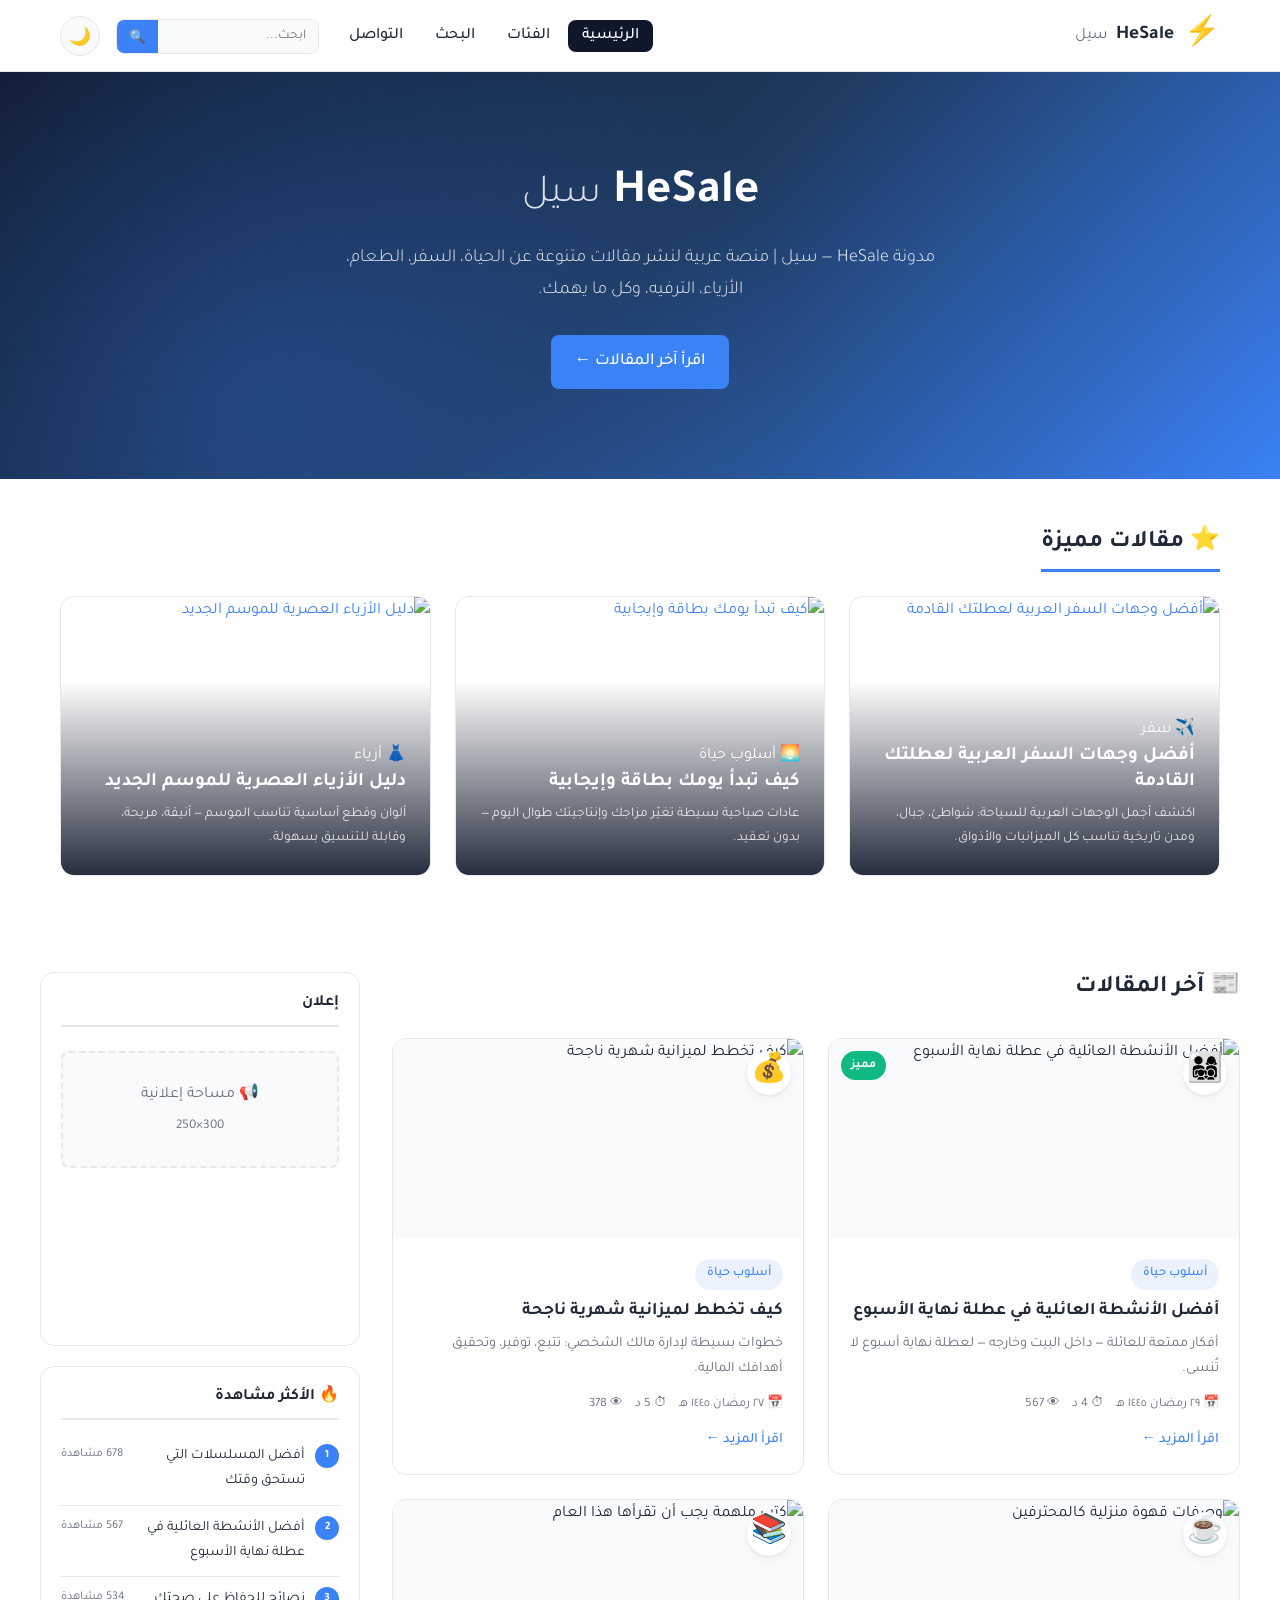
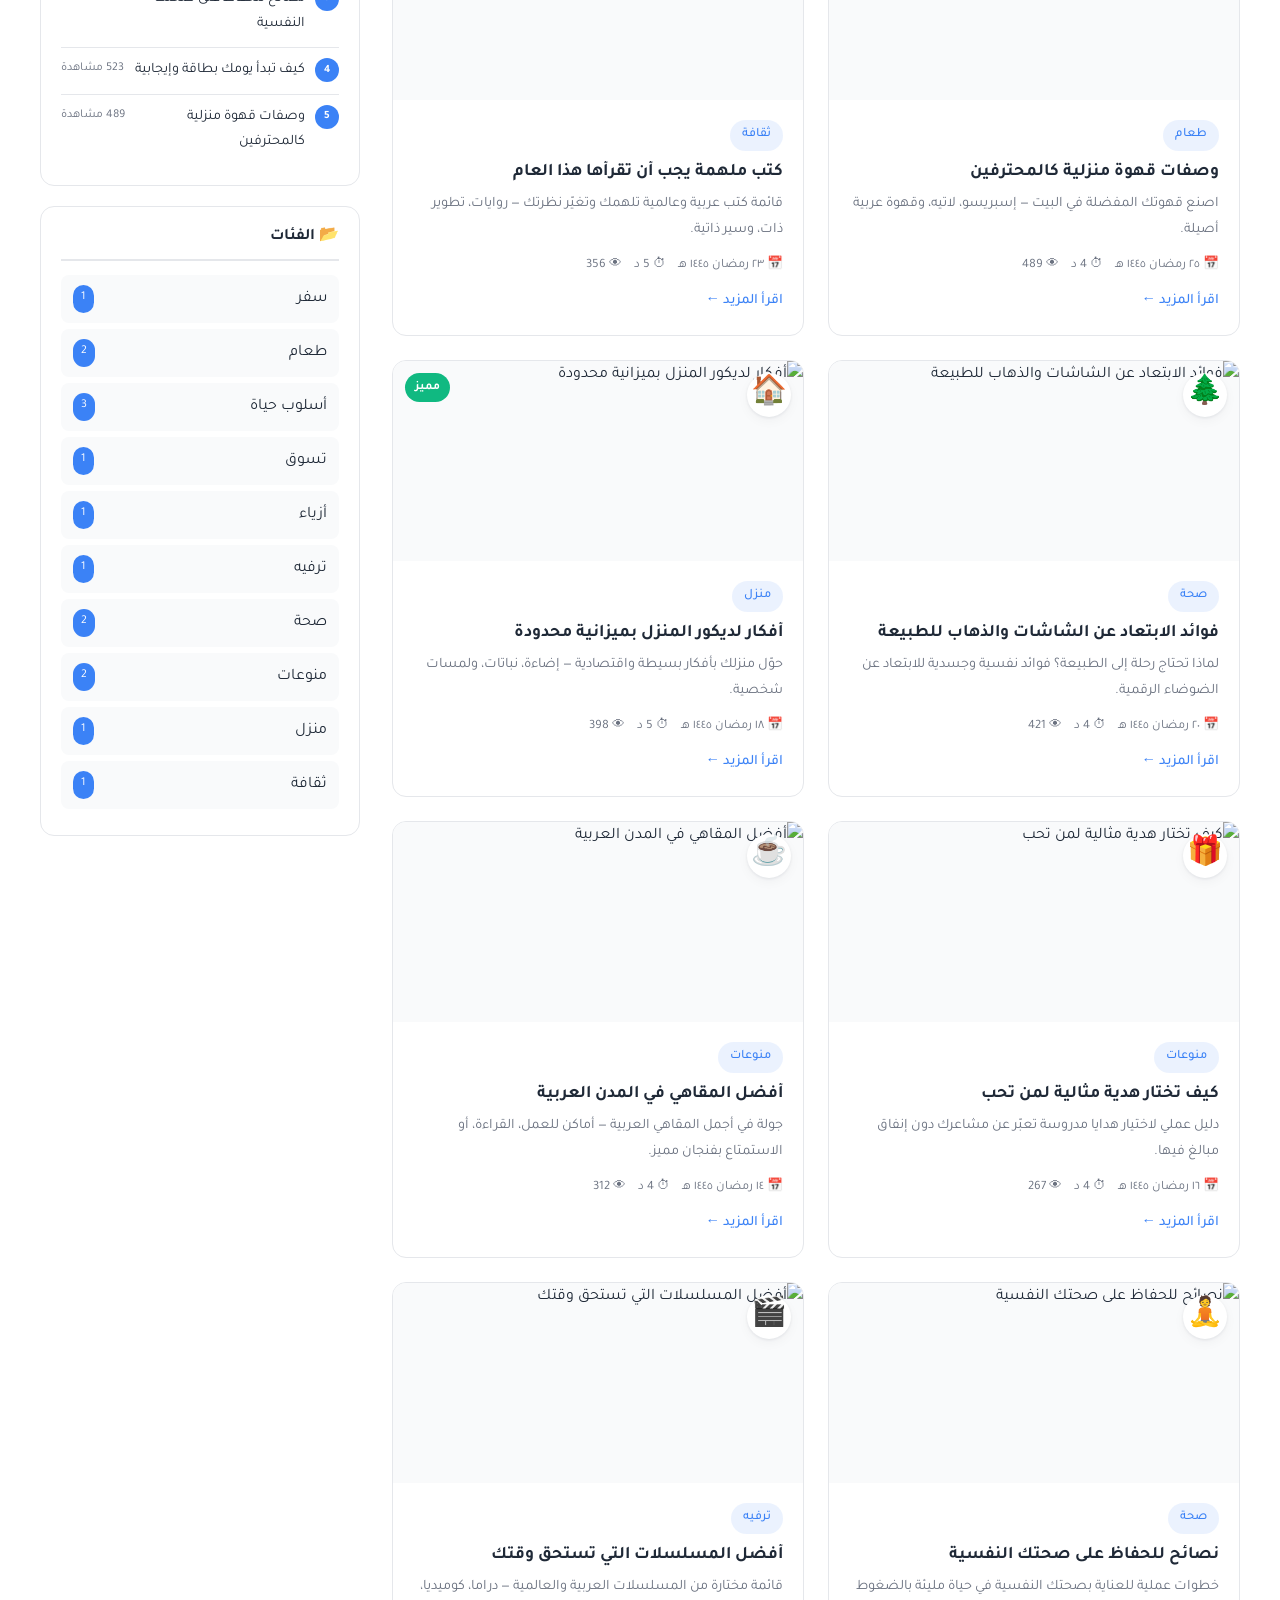
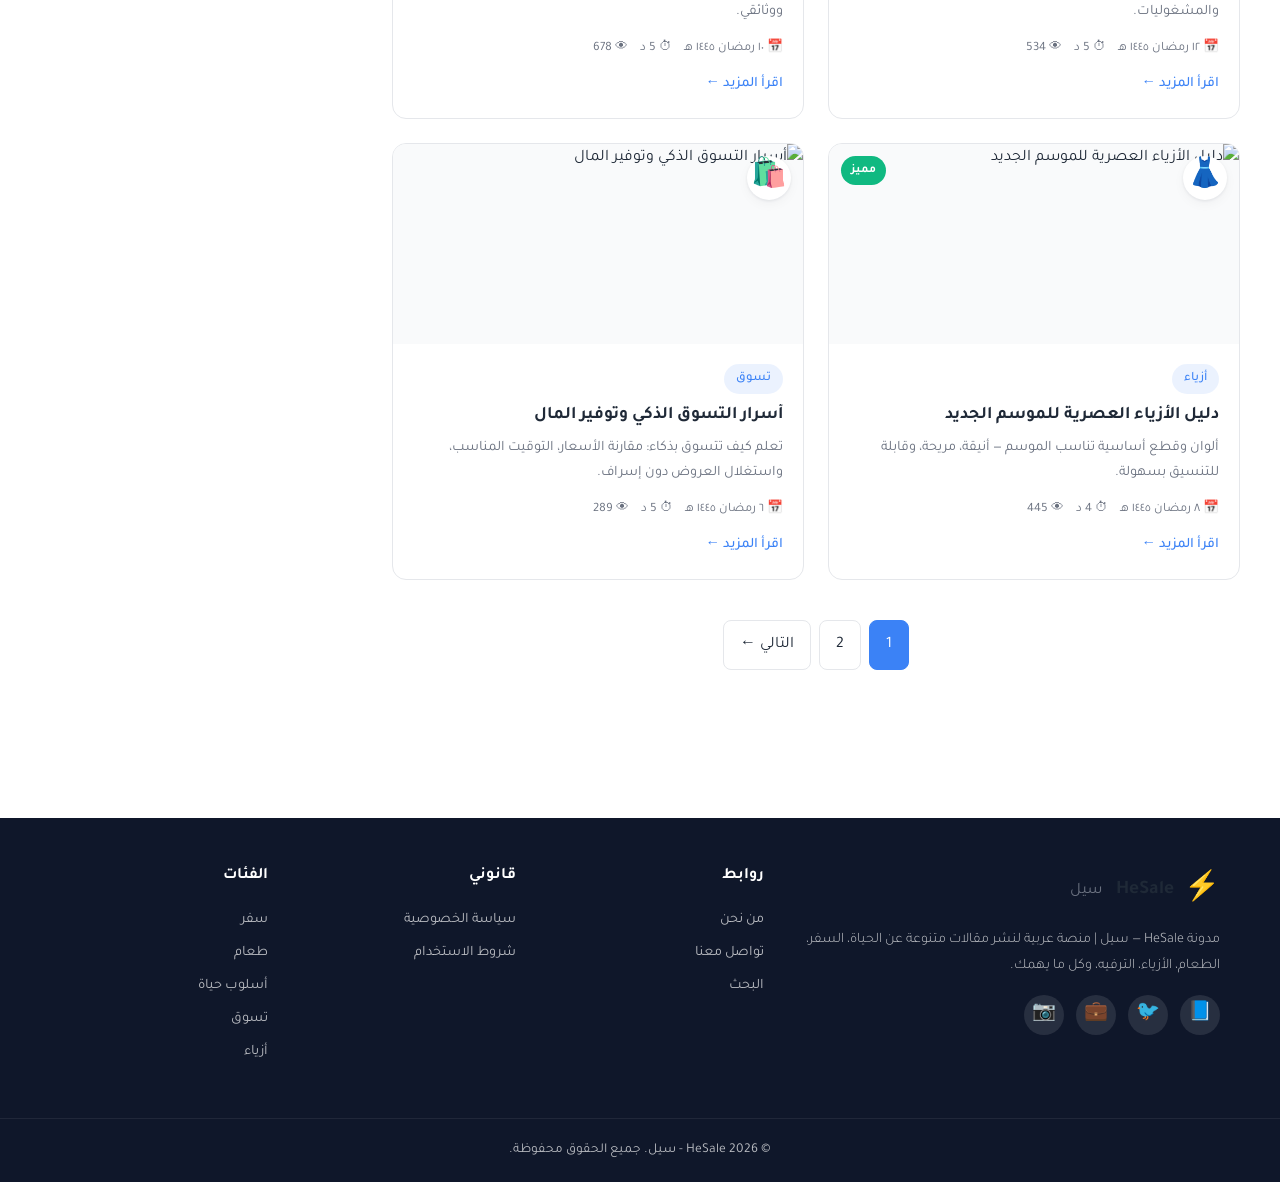
==== index.html @ b7629d5f "first commit - HeSale blog full site Co-authored-by: Cursor <cursoragent@cursor.com>" ====
<!DOCTYPE html>
<html lang="ar" dir="rtl">
<head>
  <meta charset="UTF-8">
  <meta name="viewport" content="width=device-width, initial-scale=1.0">
  <meta name="description" content="HeSale - سيل | مدونة عربية لنشر مقالات متنوعة عن الحياة، السفر، الطعام، والترفيه">
  <meta name="keywords" content="HeSale, سيل, مدونة, أسلوب حياة, سفر, منوعات">
  <meta property="og:title" content="HeSale - سيل | مدونة عربية">
  <meta property="og:type" content="website">
  <link rel="canonical" href="https://hesale.blog/">
  <link rel="manifest" href="manifest.json">
  <link rel="stylesheet" href="style.css">
  <title>HeSale - سيل | مدونة عربية</title>
</head>
<body>
  <div id="site-header"></div>

  <section class="hero">
    <div class="container hero-content">
      <h1>HeSale <small style="font-weight:300;opacity:.85">سيل</small></h1>
      <p id="heroDesc">مدونة عربية — مقالات متنوعة عن الحياة، السفر، الطعام، والترفيه</p>
      <a href="#latest" class="btn btn-primary">اقرأ آخر المقالات ←</a>
    </div>
  </section>

  <div class="container">
    <section class="featured-section" style="padding-top:48px">
      <h2 class="section-title">⭐ مقالات مميزة</h2>
      <div class="featured-grid" id="featuredGrid"></div>
    </section>
  </div>

  <div class="container page-layout" id="latest">
    <main class="main-content">
      <div class="section-header">
        <h2 class="section-title" style="margin:0;border:none">📰 آخر المقالات</h2>
      </div>
      <div class="posts-grid" id="postsGrid"></div>
      <div id="pagination"></div>
    </main>
    <div id="sidebar"></div>
  </div>

  <div id="site-footer"></div>

  <script src="https://cdn.jsdelivr.net/npm/bcryptjs@2.4.3/dist/bcrypt.min.js"></script>
  <script src="script.js"></script>
  <script src="analytics.js"></script>
  <script>
    document.addEventListener('DOMContentLoaded', async () => {
      await initializeData();
      const s = SettingsManager.get();
      document.getElementById('heroDesc').textContent = s.blogDescription;
      SEO.setMeta({ title: `HeSale - ${s.blogNameAr || 'سيل'} | مدونة عربية`, description: s.blogDescription, keywords: s.blogKeywords, url: s.siteUrl });

      initPublicPage('home');
      document.getElementById('sidebar').innerHTML = renderSidebar();

      const featured = PostsManager.getFeatured(3);
      document.getElementById('featuredGrid').innerHTML = featured.map(p => `
        <a href="post.html?slug=${encodeURIComponent(p.slug)}" class="featured-card">
          <img src="${Security.escapeHtml(p.image)}" alt="${Security.escapeHtml(p.title)}" loading="lazy">
          <div class="featured-overlay">
            <span>${p.emoji} ${Security.escapeHtml(p.category)}</span>
            <h3>${Security.escapeHtml(p.title)}</h3>
            <p>${Security.escapeHtml(p.excerpt)}</p>
          </div>
        </a>`).join('');

      const page = parseInt(new URLSearchParams(location.search).get('page') || '1');
      const { posts, totalPages, currentPage } = PostsManager.getPaginated(page, 12);
      document.getElementById('postsGrid').innerHTML = posts.map(p => renderPostCard(p)).join('') || '<p class="no-results">لا توجد مقالات</p>';
      document.getElementById('pagination').innerHTML = renderPagination(currentPage, totalPages, 'index.html?');
    });
  </script>
</body>
</html>
---- style.css ----
@import url('https://fonts.googleapis.com/css2?family=JetBrains+Mono:wght@400;500&family=Tajawal:wght@300;400;500;700&display=swap');

:root {
  --primary: #0F172A;
  --secondary: #3B82F6;
  --accent: #10B981;
  --warning: #F59E0B;
  --danger: #EF4444;
  --text: #1F2937;
  --text-light: #6B7280;
  --bg: #FFFFFF;
  --bg-alt: #F9FAFB;
  --bg-card: #FFFFFF;
  --border: #E5E7EB;
  --shadow: 0 1px 3px rgba(15,23,42,.08), 0 4px 12px rgba(15,23,42,.04);
  --shadow-lg: 0 8px 30px rgba(15,23,42,.12);
  --radius: 14px;
  --radius-sm: 8px;
  --transition: .25s ease;
  --font: 'Tajawal', sans-serif;
  --font-mono: 'JetBrains Mono', 'Courier New', monospace;
  --header-h: 72px;
}

[data-theme="dark"] {
  --text: #F3F4F6;
  --text-light: #9CA3AF;
  --bg: #0B1120;
  --bg-alt: #111827;
  --bg-card: #1F2937;
  --border: #374151;
}

*,*::before,*::after{box-sizing:border-box;margin:0;padding:0}
html{scroll-behavior:smooth}
body{font-family:var(--font);color:var(--text);background:var(--bg);line-height:1.75;direction:rtl;min-height:100vh;transition:background .3s,color .3s}
a{color:var(--secondary);text-decoration:none;transition:var(--transition)}
a:hover{color:var(--accent)}
img{max-width:100%;height:auto;display:block}
.container{width:100%;max-width:1200px;margin:0 auto;padding:0 20px}
h1,h2,h3,h4{font-weight:700;line-height:1.35}
code,pre{font-family:var(--font-mono)}

/* Buttons */
.btn{display:inline-flex;align-items:center;justify-content:center;gap:8px;padding:12px 24px;border:none;border-radius:var(--radius-sm);font-family:inherit;font-size:.95rem;font-weight:500;cursor:pointer;transition:var(--transition)}
.btn-primary{background:var(--secondary);color:#fff}
.btn-primary:hover{background:#2563EB;transform:translateY(-2px);box-shadow:var(--shadow-lg);color:#fff}
.btn-secondary{background:var(--bg-alt);color:var(--text);border:1px solid var(--border)}
.btn-accent{background:var(--accent);color:#fff}
.btn-danger{background:var(--danger);color:#fff}
.btn-warning{background:var(--warning);color:#fff}
.btn-sm{padding:6px 14px;font-size:.85rem}
.btn-block{width:100%}

/* Header */
.site-header{position:sticky;top:0;z-index:1000;background:rgba(255,255,255,.95);backdrop-filter:blur(12px);border-bottom:1px solid var(--border);height:var(--header-h)}
[data-theme="dark"] .site-header{background:rgba(15,23,42,.95)}
.header-inner{display:flex;align-items:center;justify-content:space-between;height:var(--header-h);gap:16px}
.logo{display:flex;align-items:center;gap:10px;color:var(--text);font-size:1.2rem}
.logo:hover{color:var(--secondary)}
.logo-icon{font-size:1.8rem}
.logo small{color:var(--text-light);font-weight:400;margin-right:4px}
.main-nav{display:flex;align-items:center;gap:16px}
.nav-links{display:flex;list-style:none;gap:4px}
.nav-links a{padding:8px 14px;border-radius:var(--radius-sm);color:var(--text);font-weight:500}
.nav-links a:hover,.nav-links a.active{background:var(--primary);color:#fff}
.header-search{display:flex;border:1px solid var(--border);border-radius:var(--radius-sm);overflow:hidden}
.header-search input{border:none;padding:8px 12px;background:var(--bg-alt);font-family:inherit;width:160px}
.header-search button{border:none;background:var(--secondary);color:#fff;padding:8px 12px;cursor:pointer}
.theme-toggle-btn{background:var(--bg-alt);border:1px solid var(--border);border-radius:50%;width:40px;height:40px;cursor:pointer;font-size:1.1rem}
.nav-toggle{display:none;flex-direction:column;gap:5px;background:none;border:none;cursor:pointer}
.nav-toggle span{width:24px;height:2px;background:var(--text);transition:var(--transition)}

/* Hero */
.hero{background:linear-gradient(135deg,var(--primary) 0%,#1E3A5F 50%,var(--secondary) 100%);color:#fff;padding:90px 0;text-align:center;position:relative;overflow:hidden}
.hero::after{content:'';position:absolute;inset:0;background:radial-gradient(circle at 20% 80%,rgba(59,130,246,.3),transparent 50%)}
.hero-content{position:relative;z-index:1}
.hero h1{font-size:clamp(2rem,5vw,3rem);margin-bottom:16px;font-weight:700}
.hero p{font-size:1.15rem;opacity:.9;max-width:600px;margin:0 auto 28px;font-weight:300}
.hero .btn{font-size:1.05rem}

/* Layout */
.page-layout{display:grid;grid-template-columns:1fr 320px;gap:32px;padding:48px 0}
.main-content{min-width:0}
.section-title{font-size:1.5rem;margin-bottom:24px;padding-bottom:10px;border-bottom:3px solid var(--secondary);display:inline-block}
.section-header{display:flex;align-items:center;justify-content:space-between;margin-bottom:24px;flex-wrap:wrap;gap:12px}

/* Cards */
.posts-grid{display:grid;grid-template-columns:repeat(auto-fill,minmax(300px,1fr));gap:24px}
.post-card{background:var(--bg-card);border-radius:var(--radius);overflow:hidden;border:1px solid var(--border);transition:var(--transition)}
.post-card:hover{transform:translateY(-4px);box-shadow:var(--shadow-lg);border-color:var(--secondary)}
.post-card-link{color:inherit;display:block}
.post-card-image{position:relative;height:200px;overflow:hidden;background:var(--bg-alt)}
.post-card-image img{width:100%;height:100%;object-fit:cover;transition:transform .5s}
.post-card:hover img{transform:scale(1.05)}
.post-emoji{position:absolute;top:12px;right:12px;font-size:1.8rem;background:#fff;border-radius:50%;width:44px;height:44px;display:flex;align-items:center;justify-content:center;box-shadow:var(--shadow)}
.featured-badge{position:absolute;top:12px;left:12px;background:var(--accent);color:#fff;padding:4px 10px;border-radius:20px;font-size:.75rem;font-weight:700}
.post-card-body{padding:20px}
.post-category{display:inline-block;background:rgba(59,130,246,.1);color:var(--secondary);padding:4px 12px;border-radius:20px;font-size:.8rem;font-weight:500;margin-bottom:10px}
.post-title{font-size:1.1rem;margin-bottom:8px;display:-webkit-box;-webkit-line-clamp:2;-webkit-box-orient:vertical;overflow:hidden}
.post-excerpt{color:var(--text-light);font-size:.9rem;display:-webkit-box;-webkit-line-clamp:3;-webkit-box-orient:vertical;overflow:hidden;margin-bottom:12px}
.post-meta{display:flex;flex-wrap:wrap;gap:12px;font-size:.8rem;color:var(--text-light)}
.read-more{display:inline-block;margin-top:12px;color:var(--secondary);font-weight:500;font-size:.9rem}

/* Featured */
.featured-grid{display:grid;grid-template-columns:repeat(3,1fr);gap:24px;margin-bottom:48px}
.featured-card{position:relative;border-radius:var(--radius);overflow:hidden;min-height:280px;border:1px solid var(--border)}
.featured-card img{width:100%;height:100%;object-fit:cover;position:absolute;inset:0}
.featured-overlay{position:absolute;inset:0;background:linear-gradient(transparent 30%,rgba(15,23,42,.9));display:flex;flex-direction:column;justify-content:flex-end;padding:24px;color:#fff}
.featured-overlay h3{font-size:1.2rem;margin-bottom:8px}
.featured-overlay p{font-size:.85rem;opacity:.85;display:-webkit-box;-webkit-line-clamp:2;-webkit-box-orient:vertical;overflow:hidden}

/* Sidebar */
.sidebar-widget{background:var(--bg-card);border:1px solid var(--border);border-radius:var(--radius);padding:20px;margin-bottom:20px}
.widget-title{font-size:1rem;margin-bottom:14px;padding-bottom:10px;border-bottom:2px solid var(--border);font-weight:700}
.top-posts-list,.categories-list{list-style:none}
.top-posts-list li{display:flex;gap:10px;padding:10px 0;border-bottom:1px solid var(--border);align-items:flex-start}
.top-posts-list li:last-child{border-bottom:none}
.rank{background:var(--secondary);color:#fff;width:24px;height:24px;border-radius:50%;display:flex;align-items:center;justify-content:center;font-size:.7rem;font-weight:700;flex-shrink:0}
.top-posts-list a{color:var(--text);font-size:.9rem;flex:1}
.top-posts-list small{display:block;color:var(--text-light);font-size:.75rem}
.categories-list a{display:flex;justify-content:space-between;padding:10px 12px;background:var(--bg-alt);border-radius:var(--radius-sm);color:var(--text);margin-bottom:6px}
.categories-list a:hover{background:var(--secondary);color:#fff}
.badge{background:var(--secondary);color:#fff;padding:2px 8px;border-radius:12px;font-size:.75rem}
.categories-list a:hover .badge{background:rgba(255,255,255,.3)}

/* Ads */
.ad-container{margin:24px auto;text-align:center}
.ad-placeholder{background:var(--bg-alt);border:2px dashed var(--border);border-radius:var(--radius-sm);padding:28px;color:var(--text-light);display:flex;flex-direction:column;gap:6px;align-items:center}

/* Post page */
.breadcrumb{padding:16px 0;font-size:.9rem;color:var(--text-light)}
.breadcrumb a{color:var(--text-light)}
.breadcrumb span{margin:0 8px}
.post-hero{padding:20px 0 40px}
.post-hero h1{font-size:clamp(1.8rem,4vw,2.5rem);margin:16px 0}
.post-cover{width:100%;max-height:450px;object-fit:cover;border-radius:var(--radius);margin:24px 0}
.post-meta-bar{display:flex;flex-wrap:wrap;gap:20px;color:var(--text-light);font-size:.95rem}
.post-layout{display:grid;grid-template-columns:1fr 300px;gap:32px;padding-bottom:48px}
.toc{background:var(--bg-alt);border:1px solid var(--border);border-radius:var(--radius);padding:20px;margin-bottom:24px}
.toc h4{margin-bottom:12px;font-size:.95rem}
.toc ol{padding-right:20px}
.toc a{color:var(--text);font-size:.9rem}
.toc a:hover{color:var(--secondary)}
.article-body{background:var(--bg-card);border:1px solid var(--border);border-radius:var(--radius);padding:40px;font-size:1.05rem;line-height:1.9}
.article-body h2{font-size:1.4rem;margin:1.5em 0 .5em;color:var(--primary)}
.article-body h3{font-size:1.2rem;margin:1.2em 0 .5em}
.article-body p{margin-bottom:1em}
.article-body ul,.article-body ol{margin:1em 0;padding-right:24px}
.article-body pre{background:#0F172A;color:#E2E8F0;padding:20px;border-radius:var(--radius-sm);overflow-x:auto;margin:1.5em 0;direction:ltr;text-align:left;font-size:.85rem}
.article-body code{background:rgba(59,130,246,.1);padding:2px 6px;border-radius:4px;color:var(--secondary);font-size:.9em}
.article-body pre code{background:none;padding:0;color:inherit}
.post-footer-meta{margin-top:32px;padding-top:24px;border-top:1px solid var(--border)}
.tags{display:flex;flex-wrap:wrap;gap:8px;margin:12px 0}
.tag{background:var(--bg-alt);padding:6px 14px;border-radius:20px;font-size:.85rem;color:var(--text)}
.share-buttons{display:flex;align-items:center;gap:10px;margin:16px 0}
.share-btn{width:40px;height:40px;display:flex;align-items:center;justify-content:center;background:var(--bg-alt);border-radius:50%;font-size:1.1rem;border:1px solid var(--border)}
.share-btn:hover{background:var(--secondary);transform:scale(1.1)}
.author-box{display:flex;gap:16px;align-items:center;background:var(--bg-alt);padding:20px;border-radius:var(--radius);margin-top:24px}
.author-box img{width:64px;height:64px;border-radius:50%;object-fit:cover}
.author-box h4{margin-bottom:4px}

/* Pagination */
.pagination{display:flex;justify-content:center;gap:8px;margin:40px 0;flex-wrap:wrap}
.page-btn{padding:10px 16px;border:1px solid var(--border);border-radius:var(--radius-sm);color:var(--text);background:var(--bg-card)}
.page-btn.active,.page-btn:hover{background:var(--secondary);color:#fff;border-color:var(--secondary)}
.page-dots{padding:10px;color:var(--text-light)}

/* Search */
.search-hero{padding:48px 0;background:var(--bg-alt);border-bottom:1px solid var(--border)}
.search-hero h1{text-align:center;margin-bottom:24px}
.search-box-large{max-width:600px;margin:0 auto;display:flex;border:2px solid var(--border);border-radius:var(--radius);overflow:hidden;background:var(--bg-card)}
.search-box-large input{flex:1;border:none;padding:16px 20px;font-size:1.1rem;font-family:inherit;background:transparent}
.search-box-large button{padding:16px 24px;background:var(--secondary);color:#fff;border:none;cursor:pointer;font-size:1.1rem}
.search-layout{display:grid;grid-template-columns:260px 1fr;gap:32px;padding:40px 0}
.filters-panel{background:var(--bg-card);border:1px solid var(--border);border-radius:var(--radius);padding:24px;height:fit-content;position:sticky;top:calc(var(--header-h) + 20px)}
.filter-group{margin-bottom:20px}
.filter-group h4{margin-bottom:10px;font-size:.95rem}
.filter-group label{display:flex;align-items:center;gap:8px;padding:6px 0;cursor:pointer;font-size:.9rem}
.results-count{color:var(--text-light);margin-bottom:20px}

/* Static pages */
.page-hero{padding:60px 0;background:var(--bg-alt);text-align:center;border-bottom:1px solid var(--border)}
.page-hero h1{font-size:2.2rem;margin-bottom:12px}
.page-content{padding:48px 0;max-width:800px;margin:0 auto}
.page-content p{margin-bottom:1em}
.stats-row{display:grid;grid-template-columns:repeat(4,1fr);gap:20px;margin:32px 0}
.stat-box{text-align:center;padding:24px;background:var(--bg-alt);border-radius:var(--radius);border:1px solid var(--border)}
.stat-box h3{font-size:2rem;color:var(--secondary)}

/* Forms */
.form-group{margin-bottom:20px}
.form-group label{display:block;margin-bottom:8px;font-weight:500}
.form-control{width:100%;padding:12px 16px;border:1px solid var(--border);border-radius:var(--radius-sm);font-family:inherit;font-size:1rem;background:var(--bg);color:var(--text)}
.form-control:focus{outline:none;border-color:var(--secondary);box-shadow:0 0 0 3px rgba(59,130,246,.15)}
textarea.form-control{min-height:140px;resize:vertical}
.form-row{display:grid;grid-template-columns:1fr 1fr;gap:20px}
.contact-grid{display:grid;grid-template-columns:1fr 1fr;gap:40px;padding:48px 0}
.contact-info{background:var(--primary);color:#fff;padding:32px;border-radius:var(--radius)}
.contact-info h3{margin-bottom:16px}
.contact-info p{opacity:.85;margin-bottom:12px}

/* Footer */
.site-footer{background:var(--primary);color:#fff;margin-top:60px}
.footer-grid{display:grid;grid-template-columns:2fr 1fr 1fr 1fr;gap:40px;padding:48px 20px}
.footer-brand p{opacity:.75;margin:12px 0;font-size:.9rem;font-weight:300}
.footer-grid h4{margin-bottom:16px;font-size:1rem}
.footer-links{list-style:none}
.footer-links a{color:rgba(255,255,255,.7);font-size:.9rem;display:block;padding:4px 0}
.footer-links a:hover{color:#fff}
.social-links{display:flex;gap:12px;margin-top:16px}
.social-links a{width:40px;height:40px;display:flex;align-items:center;justify-content:center;background:rgba(255,255,255,.1);border-radius:50%;font-size:1.2rem}
.social-links a:hover{background:var(--secondary)}
.footer-bottom{text-align:center;padding:20px;border-top:1px solid rgba(255,255,255,.1);font-size:.85rem;opacity:.7}

/* Toast */
.toast-container{position:fixed;bottom:24px;left:24px;z-index:9999;display:flex;flex-direction:column;gap:8px}
.toast{padding:14px 24px;border-radius:var(--radius-sm);color:#fff;font-weight:500;box-shadow:var(--shadow-lg);transform:translateX(-120%);transition:transform .3s}
.toast.show{transform:translateX(0)}
.toast-success{background:var(--accent)}.toast-error{background:var(--danger)}.toast-info{background:var(--secondary)}.toast-warning{background:var(--warning)}

/* Loading */
.loading-spinner{text-align:center;padding:60px}
.spinner{width:44px;height:44px;border:3px solid var(--border);border-top-color:var(--secondary);border-radius:50%;animation:spin .8s linear infinite;margin:0 auto 16px}
@keyframes spin{to{transform:rotate(360deg)}}
.no-results{text-align:center;padding:60px;color:var(--text-light);grid-column:1/-1}
.hidden{display:none!important}

/* Admin */
.admin-layout{display:flex;min-height:100vh;background:var(--bg-alt)}
.admin-sidebar{width:250px;background:var(--primary);color:#fff;display:flex;flex-direction:column;position:fixed;right:0;top:0;height:100vh;z-index:100;transition:transform .3s}
.admin-brand{padding:24px 20px;display:flex;align-items:center;gap:12px;border-bottom:1px solid rgba(255,255,255,.1)}
.admin-brand span{font-size:2rem}
.admin-brand small{display:block;opacity:.6;font-size:.75rem}
.admin-nav{flex:1;padding:16px 12px}
.admin-nav-link{display:flex;align-items:center;gap:10px;padding:12px 16px;border-radius:var(--radius-sm);color:rgba(255,255,255,.8);margin-bottom:4px;transition:var(--transition);border:none;background:none;width:100%;font-family:inherit;font-size:.9rem;cursor:pointer;text-align:right}
.admin-nav-link:hover,.admin-nav-link.active{background:var(--secondary);color:#fff}
.admin-nav-footer{padding:16px 12px;border-top:1px solid rgba(255,255,255,.1)}
.logout-btn{color:#FCA5A5!important}
.admin-main{flex:1;margin-right:250px;padding:28px;min-height:100vh}
.admin-header{display:flex;align-items:center;justify-content:space-between;margin-bottom:28px;flex-wrap:wrap;gap:12px}
.admin-menu-toggle{display:none;background:var(--bg-card);border:1px solid var(--border);padding:8px 12px;border-radius:var(--radius-sm);cursor:pointer}
.admin-card{background:var(--bg-card);border:1px solid var(--border);border-radius:var(--radius);margin-bottom:24px;overflow:hidden}
.admin-card-header{display:flex;align-items:center;justify-content:space-between;padding:18px 24px;border-bottom:1px solid var(--border)}
.admin-card-body{padding:24px}
.stats-grid{display:grid;grid-template-columns:repeat(auto-fill,minmax(200px,1fr));gap:16px;margin-bottom:24px}
.stat-card{background:var(--bg-card);border:1px solid var(--border);border-radius:var(--radius);padding:20px;display:flex;gap:14px;align-items:center}
.stat-icon{font-size:2rem;background:var(--bg-alt);width:52px;height:52px;display:flex;align-items:center;justify-content:center;border-radius:var(--radius-sm)}
.stat-card h3{font-size:1.6rem;color:var(--secondary)}
.stat-card p{color:var(--text-light);font-size:.85rem}
.admin-table{width:100%;border-collapse:collapse}
.admin-table th,.admin-table td{padding:12px 14px;text-align:right;border-bottom:1px solid var(--border);font-size:.9rem}
.admin-table th{background:var(--bg-alt);color:var(--text-light);font-weight:500}
.admin-table .actions{display:flex;gap:6px}
.status-badge{padding:4px 10px;border-radius:20px;font-size:.75rem;font-weight:500}
.status-badge.published{background:rgba(16,185,129,.15);color:var(--accent)}
.status-badge.draft{background:rgba(245,158,11,.15);color:var(--warning)}
.status-badge.archived{background:rgba(107,114,128,.15);color:var(--text-light)}
.chart-wrap{position:relative;height:300px}
.login-wrap{min-height:100vh;display:flex;align-items:center;justify-content:center;background:var(--primary);padding:20px}
.login-box{background:var(--bg-card);padding:40px;border-radius:var(--radius);width:100%;max-width:400px;box-shadow:var(--shadow-lg)}
.login-box h1{text-align:center;margin-bottom:8px}
.login-box>p{text-align:center;color:var(--text-light);margin-bottom:24px;font-size:.9rem}
.editor-toolbar{display:flex;flex-wrap:wrap;gap:4px;padding:10px;background:var(--bg-alt);border:1px solid var(--border);border-bottom:none;border-radius:var(--radius-sm) var(--radius-sm) 0 0}
.editor-toolbar button{padding:6px 10px;border:1px solid var(--border);background:var(--bg-card);border-radius:4px;cursor:pointer;font-family:inherit}
.rich-editor{min-height:320px;padding:16px;border:1px solid var(--border);border-radius:0 0 var(--radius-sm) var(--radius-sm);background:var(--bg);outline:none}
.toggle-switch{position:relative;width:44px;height:24px;display:inline-block}
.toggle-switch input{opacity:0;width:0;height:0}
.toggle-slider{position:absolute;inset:0;background:var(--border);border-radius:24px;cursor:pointer;transition:.3s}
.toggle-slider::before{content:'';position:absolute;width:18px;height:18px;right:3px;bottom:3px;background:#fff;border-radius:50%;transition:.3s}
.toggle-switch input:checked+.toggle-slider{background:var(--accent)}
.toggle-switch input:checked+.toggle-slider::before{transform:translateX(-20px)}
.modal{display:none;position:fixed;inset:0;background:rgba(0,0,0,.5);z-index:2000;align-items:center;justify-content:center;padding:20px}
.modal.show{display:flex}
.modal-content{background:var(--bg-card);border-radius:var(--radius);width:100%;max-width:560px;max-height:90vh;overflow-y:auto}
.modal-header{display:flex;justify-content:space-between;padding:18px 24px;border-bottom:1px solid var(--border)}
.modal-body{padding:24px}
.modal-footer{padding:16px 24px;border-top:1px solid var(--border);display:flex;gap:10px}
.modal-close{background:none;border:none;font-size:1.5rem;cursor:pointer;color:var(--text-light)}
.ranked-list{list-style:none}
.ranked-list li{display:flex;align-items:center;gap:10px;padding:10px 0;border-bottom:1px solid var(--border)}
.settings-grid{display:grid;grid-template-columns:1fr 1fr;gap:24px}
.color-row{display:flex;gap:10px;align-items:center}
.color-row input[type=color]{width:48px;height:40px;border:none;border-radius:var(--radius-sm);cursor:pointer}

/* Category grid */
.category-grid{display:grid;grid-template-columns:repeat(auto-fill,minmax(240px,1fr));gap:20px;padding:40px 0}
.category-card{background:var(--bg-card);border:1px solid var(--border);border-radius:var(--radius);padding:28px;text-align:center;transition:var(--transition)}
.category-card:hover{border-color:var(--secondary);transform:translateY(-3px);box-shadow:var(--shadow)}
.category-card h3{margin:12px 0 8px}
.category-card .count{color:var(--text-light);font-size:.9rem}

/* Responsive */
@media(max-width:1024px){
  .page-layout,.post-layout,.search-layout{grid-template-columns:1fr}
  .featured-grid{grid-template-columns:1fr}
  .footer-grid{grid-template-columns:1fr 1fr}
  .contact-grid,.settings-grid{grid-template-columns:1fr}
}
@media(max-width:768px){
  .nav-toggle{display:flex}
  .main-nav{position:fixed;top:var(--header-h);right:0;left:0;background:var(--bg-card);flex-direction:column;padding:20px;border-bottom:1px solid var(--border);transform:translateY(-120%);opacity:0;transition:var(--transition);z-index:999}
  .main-nav.open{transform:translateY(0);opacity:1}
  .header-search{width:100%}
  .header-search input{width:100%}
  .stats-row{grid-template-columns:1fr 1fr}
  .admin-sidebar{transform:translateX(100%)}
  .admin-sidebar.open{transform:translateX(0)}
  .admin-main{margin-right:0;padding:16px}
  .admin-menu-toggle{display:block}
  .form-row{grid-template-columns:1fr}
  .article-body{padding:24px}
}
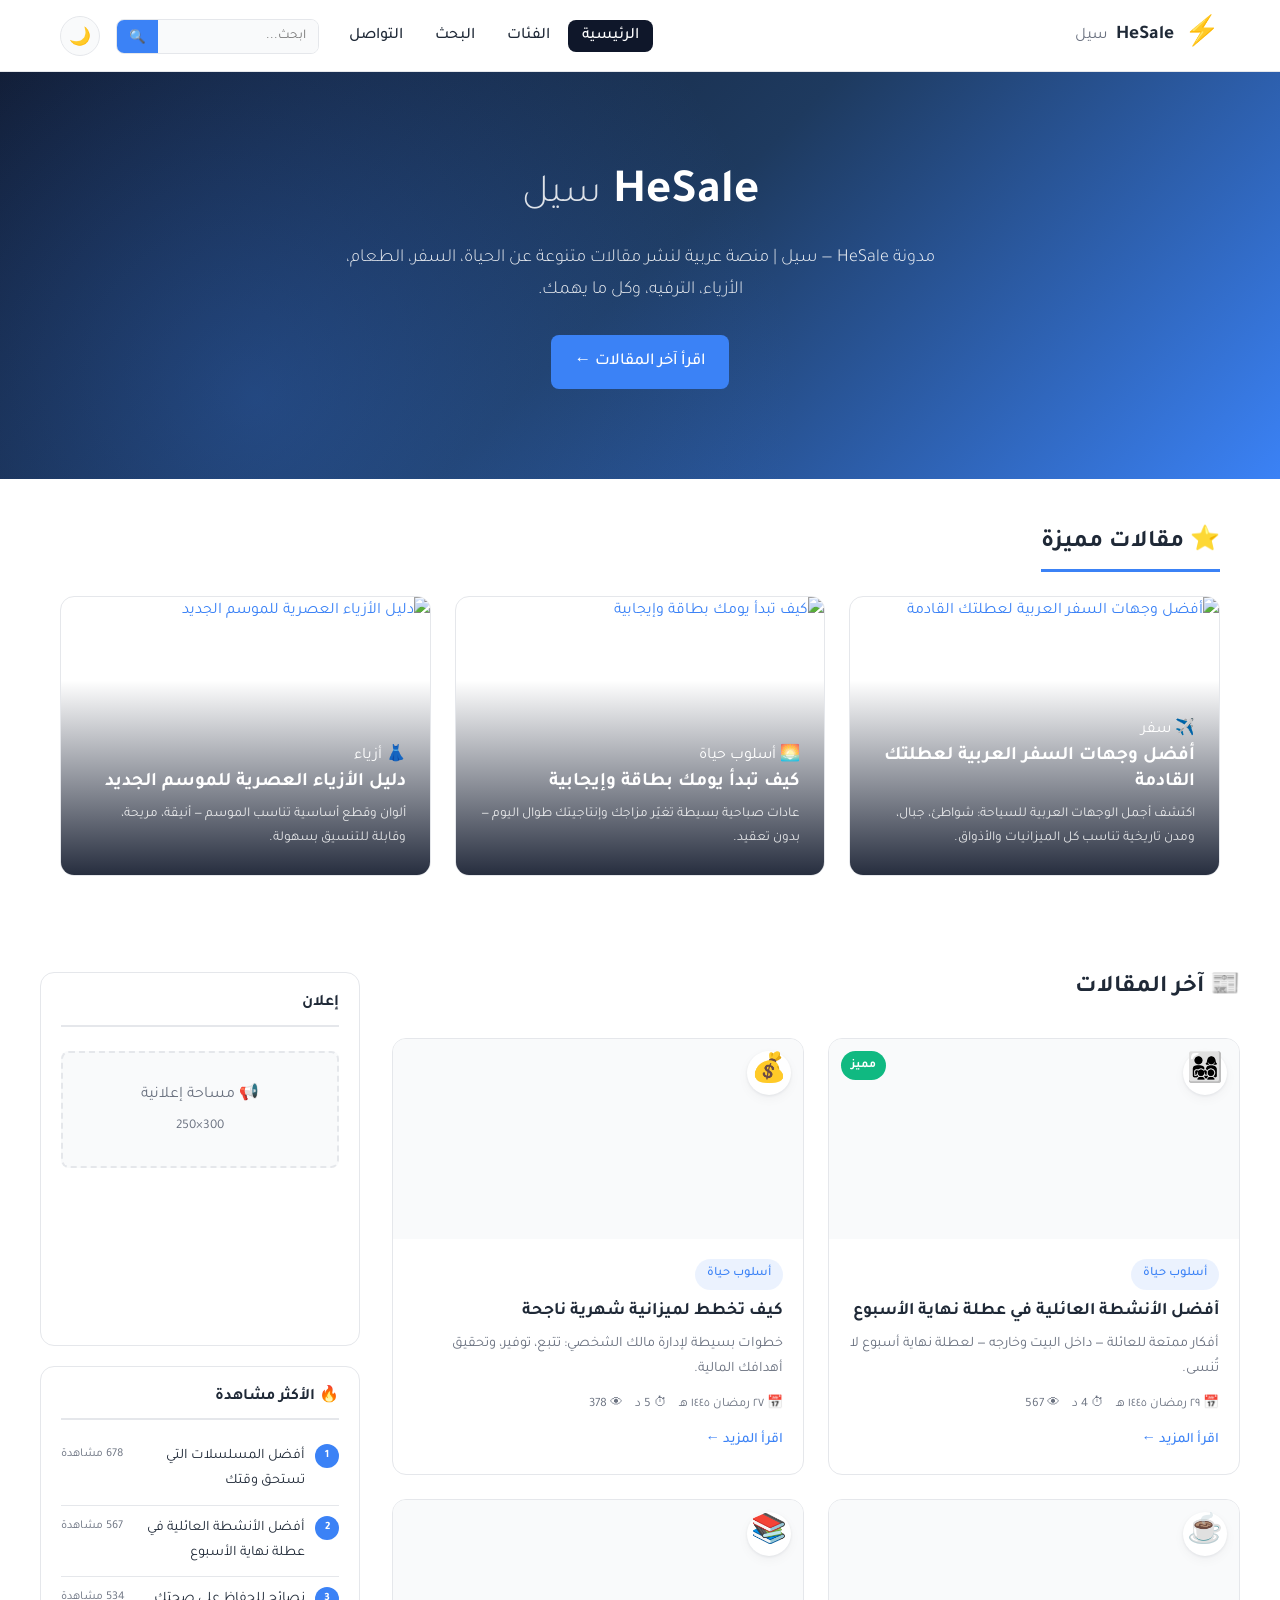
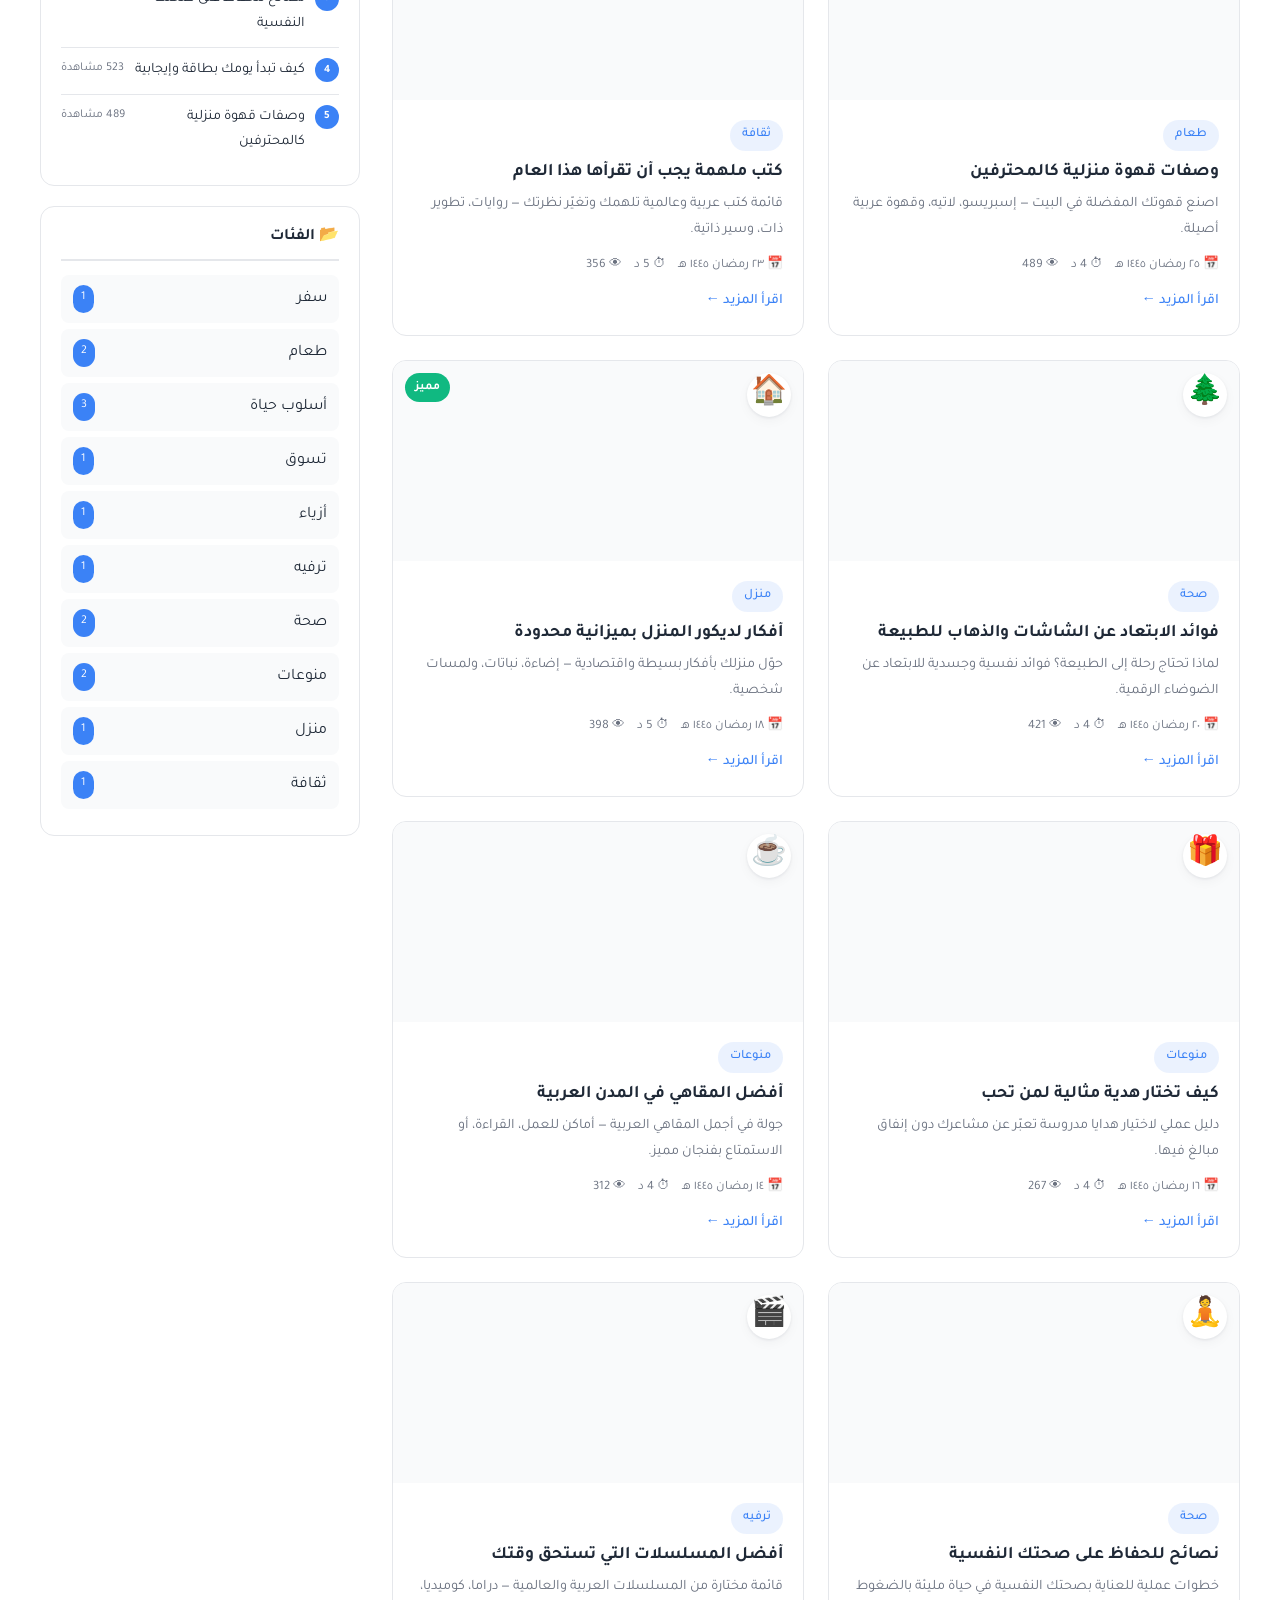
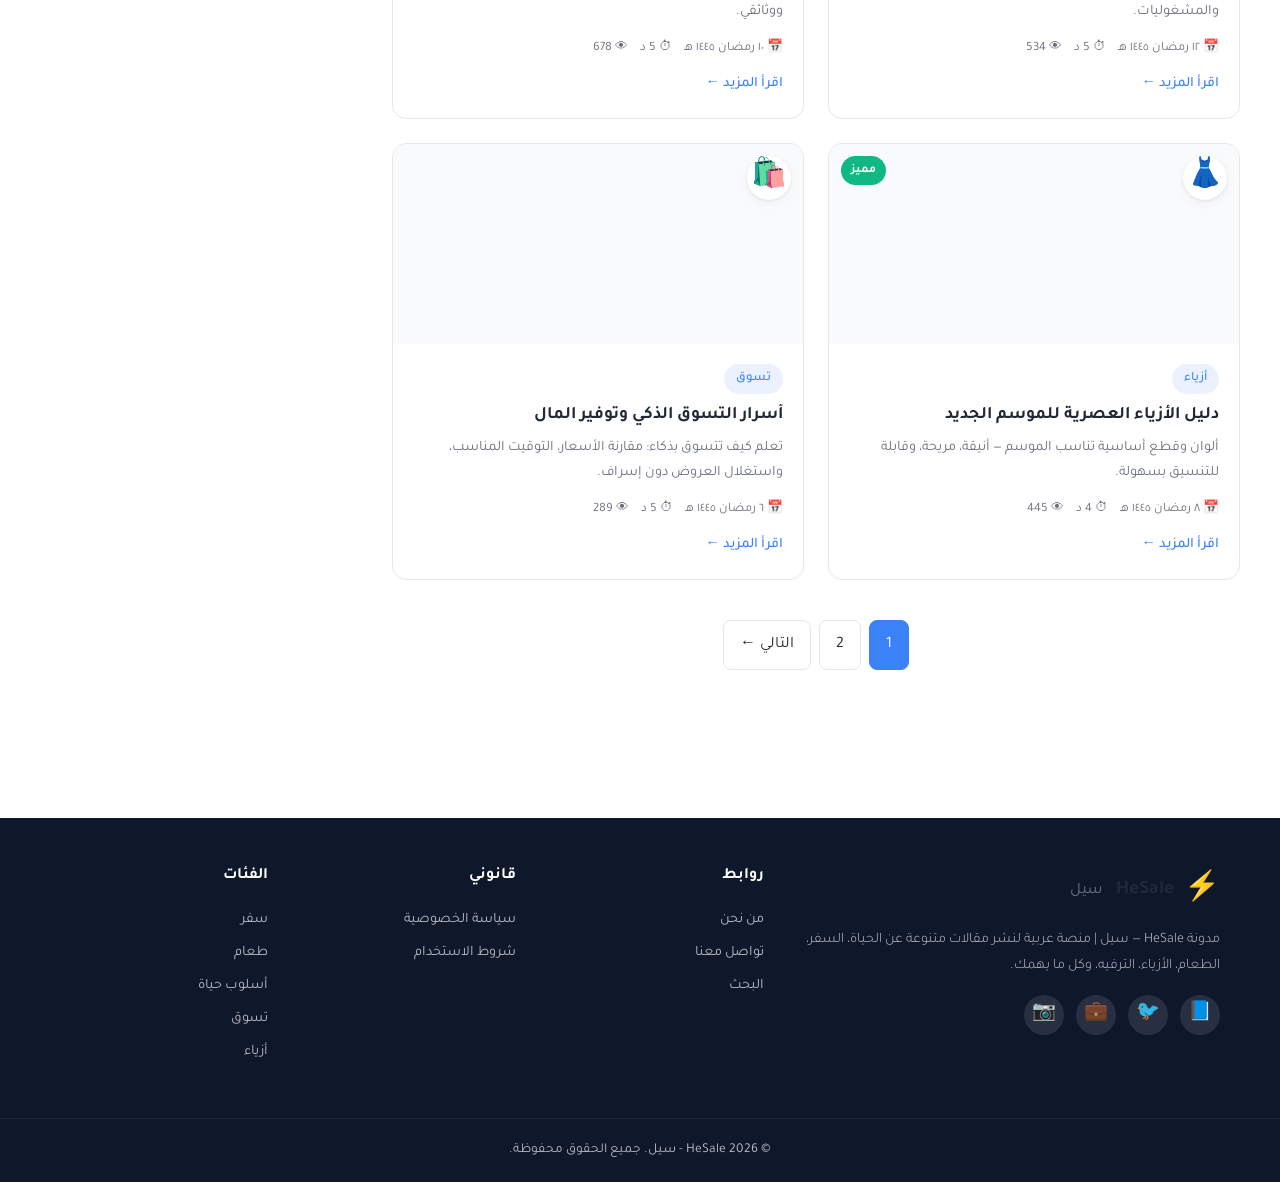
==== commit e96bc689: "Add Firebase cloud sync for automatic post publishing Co-authored-by: Cursor <cursoragent@cursor.com" ====
--- a/index.html
+++ b/index.html
@@ -7,7 +7,7 @@
   <meta name="keywords" content="HeSale, سيل, مدونة, أسلوب حياة, سفر, منوعات">
   <meta property="og:title" content="HeSale - سيل | مدونة عربية">
   <meta property="og:type" content="website">
-  <link rel="canonical" href="https://hesale.blog/">
+  <link rel="canonical" href="https://hesale.vercel.app/">
   <link rel="manifest" href="manifest.json">
   <link rel="stylesheet" href="style.css">
   <title>HeSale - سيل | مدونة عربية</title>
@@ -44,6 +44,11 @@
   <div id="site-footer"></div>
 
   <script src="https://cdn.jsdelivr.net/npm/bcryptjs@2.4.3/dist/bcrypt.min.js"></script>
+  <script src="https://www.gstatic.com/firebasejs/10.12.0/firebase-app-compat.js"></script>
+  <script src="https://www.gstatic.com/firebasejs/10.12.0/firebase-firestore-compat.js"></script>
+  <script src="https://www.gstatic.com/firebasejs/10.12.0/firebase-auth-compat.js"></script>
+  <script src="firebase-config.js"></script>
+  <script src="cloud-db.js"></script>
   <script src="script.js"></script>
   <script src="analytics.js"></script>
   <script>
